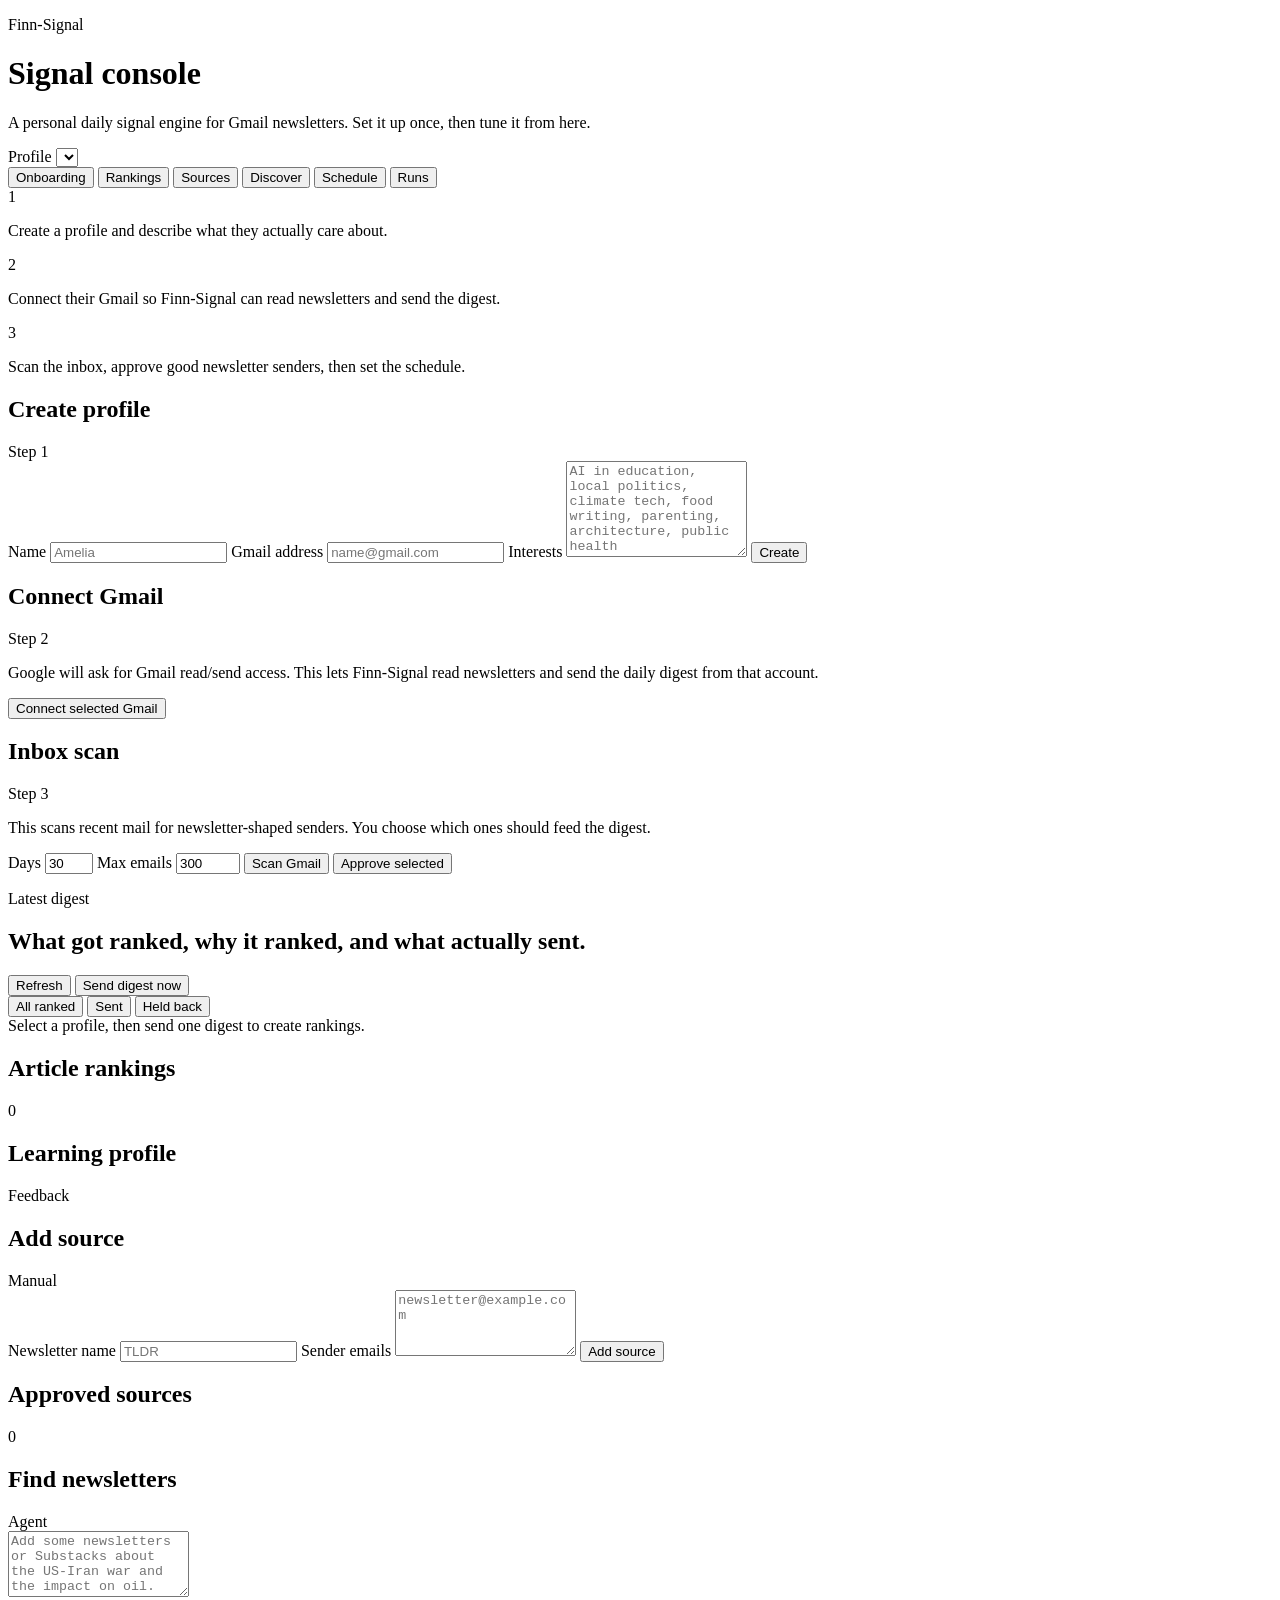
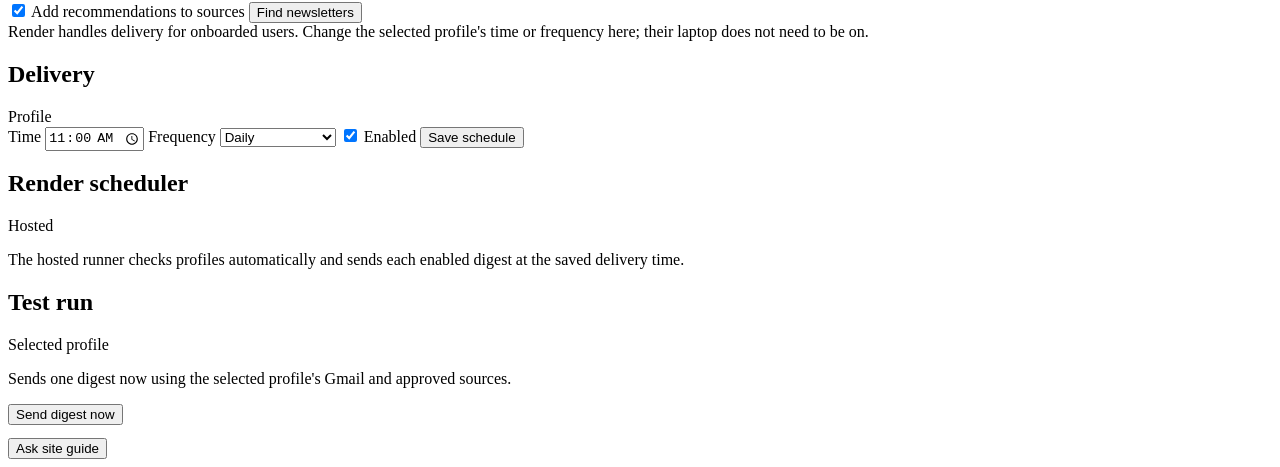
==== web/index.html @ 7964cb54 "Remove local scheduler control" ====
<!doctype html>
<html lang="en">
  <head>
    <meta charset="utf-8">
    <meta name="viewport" content="width=device-width, initial-scale=1">
    <title>Finn-Signal Console</title>
    <link rel="stylesheet" href="/styles.css">
  </head>
  <body>
    <main class="shell">
      <header class="topbar">
        <div>
          <p class="eyebrow">Finn-Signal</p>
          <h1>Signal console</h1>
          <p class="lede">A personal daily signal engine for Gmail newsletters. Set it up once, then tune it from here.</p>
        </div>
        <div class="profile-control">
          <label for="profileSelect">Profile</label>
          <select id="profileSelect"></select>
        </div>
      </header>

      <nav class="tabs" aria-label="Console sections">
        <button class="tab is-active" data-tab="onboarding">Onboarding</button>
        <button class="tab" data-tab="rankings">Rankings</button>
        <button class="tab" data-tab="sources">Sources</button>
        <button class="tab" data-tab="discover">Discover</button>
        <button class="tab" data-tab="schedule">Schedule</button>
        <button class="tab" data-tab="runs">Runs</button>
      </nav>

      <section class="status-strip" id="statusStrip"></section>

      <section class="view is-active" id="onboarding">
        <div class="rail">
          <div class="rail-step">
            <span>1</span>
            <p>Create a profile and describe what they actually care about.</p>
          </div>
          <div class="rail-step">
            <span>2</span>
            <p>Connect their Gmail so Finn-Signal can read newsletters and send the digest.</p>
          </div>
          <div class="rail-step">
            <span>3</span>
            <p>Scan the inbox, approve good newsletter senders, then set the schedule.</p>
          </div>
        </div>

        <div class="grid two">
          <form class="panel" id="profileForm">
            <div class="panel-head">
              <h2>Create profile</h2>
              <span class="step-pill">Step 1</span>
            </div>
            <label>
              Name
              <input name="display_name" autocomplete="name" placeholder="Amelia">
            </label>
            <label>
              Gmail address
              <input name="email" type="email" autocomplete="email" placeholder="name@gmail.com" required>
            </label>
            <label>
              Interests
              <textarea name="interests" rows="6" placeholder="AI in education, local politics, climate tech, food writing, parenting, architecture, public health" required></textarea>
            </label>
            <button type="submit">Create</button>
          </form>

          <div class="panel">
            <div class="panel-head">
              <h2>Connect Gmail</h2>
              <span class="step-pill">Step 2</span>
            </div>
            <p class="quiet">Google will ask for Gmail read/send access. This lets Finn-Signal read newsletters and send the daily digest from that account.</p>
            <button id="connectGmail">Connect selected Gmail</button>
            <div class="result" id="gmailResult"></div>
          </div>
        </div>

        <div class="panel">
          <div class="panel-head">
            <h2>Inbox scan</h2>
            <span class="step-pill">Step 3</span>
          </div>
          <p class="quiet">This scans recent mail for newsletter-shaped senders. You choose which ones should feed the digest.</p>
          <div class="inline-controls">
            <label>
              Days
              <input id="scanDays" type="number" min="7" max="90" value="30">
            </label>
            <label>
              Max emails
              <input id="scanMax" type="number" min="50" max="1000" value="300">
            </label>
            <button id="scanInbox">Scan Gmail</button>
            <button id="importCandidates" class="secondary">Approve selected</button>
          </div>
          <div class="list" id="candidateList"></div>
        </div>
      </section>

      <section class="view" id="rankings">
        <div class="rankings-hero">
          <div>
            <p class="eyebrow">Latest digest</p>
            <h2>What got ranked, why it ranked, and what actually sent.</h2>
          </div>
          <div class="rank-actions">
            <button id="refreshRankings" class="secondary">Refresh</button>
            <button id="rankingSendTest">Send digest now</button>
            <a id="reviewLatestDigest" class="button-link secondary" href="#" target="_blank" rel="noreferrer" hidden>Review feedback</a>
          </div>
        </div>

        <div class="ranking-summary" id="rankingSummary"></div>

        <div class="ranking-toolbar">
          <div class="segmented" aria-label="Ranking filters">
            <button class="segment is-active" data-ranking-filter="all">All ranked</button>
            <button class="segment" data-ranking-filter="sent">Sent</button>
            <button class="segment" data-ranking-filter="held">Held back</button>
          </div>
          <div class="ranking-hint" id="rankingHint">Select a profile, then send one digest to create rankings.</div>
        </div>

        <div class="ranking-layout">
          <section class="panel ranking-panel">
            <div class="panel-head">
              <h2>Article rankings</h2>
              <span class="step-pill" id="rankingCount">0</span>
            </div>
            <div class="list rankings-list" id="rankingList"></div>
          </section>

          <aside class="panel learning-panel">
            <div class="panel-head">
              <h2>Learning profile</h2>
              <span class="step-pill">Feedback</span>
            </div>
            <div class="learning-list" id="learningList"></div>
          </aside>
        </div>
      </section>

      <section class="view" id="sources">
        <div class="grid two">
          <form class="panel" id="manualSourceForm">
            <div class="panel-head">
              <h2>Add source</h2>
              <span class="step-pill">Manual</span>
            </div>
            <label>
              Newsletter name
              <input name="name" placeholder="TLDR">
            </label>
            <label>
              Sender emails
              <textarea name="senders" rows="4" placeholder="newsletter@example.com"></textarea>
            </label>
            <button type="submit">Add source</button>
          </form>

          <div class="panel">
            <div class="panel-head">
              <h2>Approved sources</h2>
              <span id="sourceCount" class="step-pill">0</span>
            </div>
            <div class="list compact" id="sourceList"></div>
          </div>
        </div>
      </section>

      <section class="view" id="discover">
        <div class="panel">
          <div class="panel-head">
            <h2>Find newsletters</h2>
              <span class="step-pill">Agent</span>
          </div>
          <textarea id="discoveryQuery" rows="4" placeholder="Add some newsletters or Substacks about the US-Iran war and the impact on oil."></textarea>
          <div class="inline-controls">
            <label class="checkline">
              <input id="autoAddDiscovery" type="checkbox" checked>
              Add recommendations to sources
            </label>
            <button id="runDiscovery">Find newsletters</button>
          </div>
          <div class="list" id="recommendationList"></div>
        </div>
      </section>

      <section class="view" id="schedule">
        <div class="notice">
          Render handles delivery for onboarded users. Change the selected profile's time or frequency here; their laptop does not need to be on.
        </div>
        <div class="grid two">
          <form class="panel" id="scheduleForm">
            <div class="panel-head">
              <h2>Delivery</h2>
              <span class="step-pill">Profile</span>
            </div>
            <label>
              Time
              <input name="time" type="time" value="11:00">
            </label>
            <label>
              Frequency
              <select name="frequency">
                <option value="daily">Daily</option>
                <option value="weekdays">Weekdays</option>
                <option value="every_other_day">Every other day</option>
                <option value="weekly">Weekly</option>
              </select>
            </label>
            <label class="checkline">
              <input name="enabled" type="checkbox" checked>
              Enabled
            </label>
            <button type="submit">Save schedule</button>
          </form>

          <div class="panel">
            <div class="panel-head">
              <h2>Render scheduler</h2>
              <span id="schedulerPill" class="step-pill">Hosted</span>
            </div>
            <p class="quiet">The hosted runner checks profiles automatically and sends each enabled digest at the saved delivery time.</p>
            <div class="result" id="scheduleResult"></div>
          </div>
        </div>
      </section>

      <section class="view" id="runs">
        <div class="panel">
          <div class="panel-head">
            <h2>Test run</h2>
            <span class="step-pill">Selected profile</span>
          </div>
          <p class="quiet">Sends one digest now using the selected profile's Gmail and approved sources.</p>
          <button id="sendTest">Send digest now</button>
          <pre class="output" id="runOutput"></pre>
        </div>
      </section>
    </main>

    <aside class="guide-widget" id="guideWidget" aria-live="polite">
      <button class="guide-toggle" id="guideToggle" aria-expanded="false" aria-controls="guidePanel">Ask site guide</button>
      <section class="guide-panel" id="guidePanel" hidden>
        <div class="guide-head">
          <div>
            <p class="eyebrow">Site guide</p>
            <h2>Ask where to go next.</h2>
          </div>
          <button class="icon-button secondary" id="guideClose" aria-label="Close help">×</button>
        </div>
        <div class="guide-presets">
          <button class="secondary" data-guide-question="How do I connect Gmail?">Connect Gmail</button>
          <button class="secondary" data-guide-question="Where do I change delivery time?">Change time</button>
          <button class="secondary" data-guide-question="How do I see why an article ranked highly?">Explain rankings</button>
        </div>
        <textarea id="guideQuestion" rows="3" placeholder="Where do I add a newsletter?"></textarea>
        <button id="guideAsk">Ask guide</button>
        <div class="guide-answer" id="guideAnswer"></div>
      </section>
    </aside>

    <script src="/app.js"></script>
  </body>
</html>
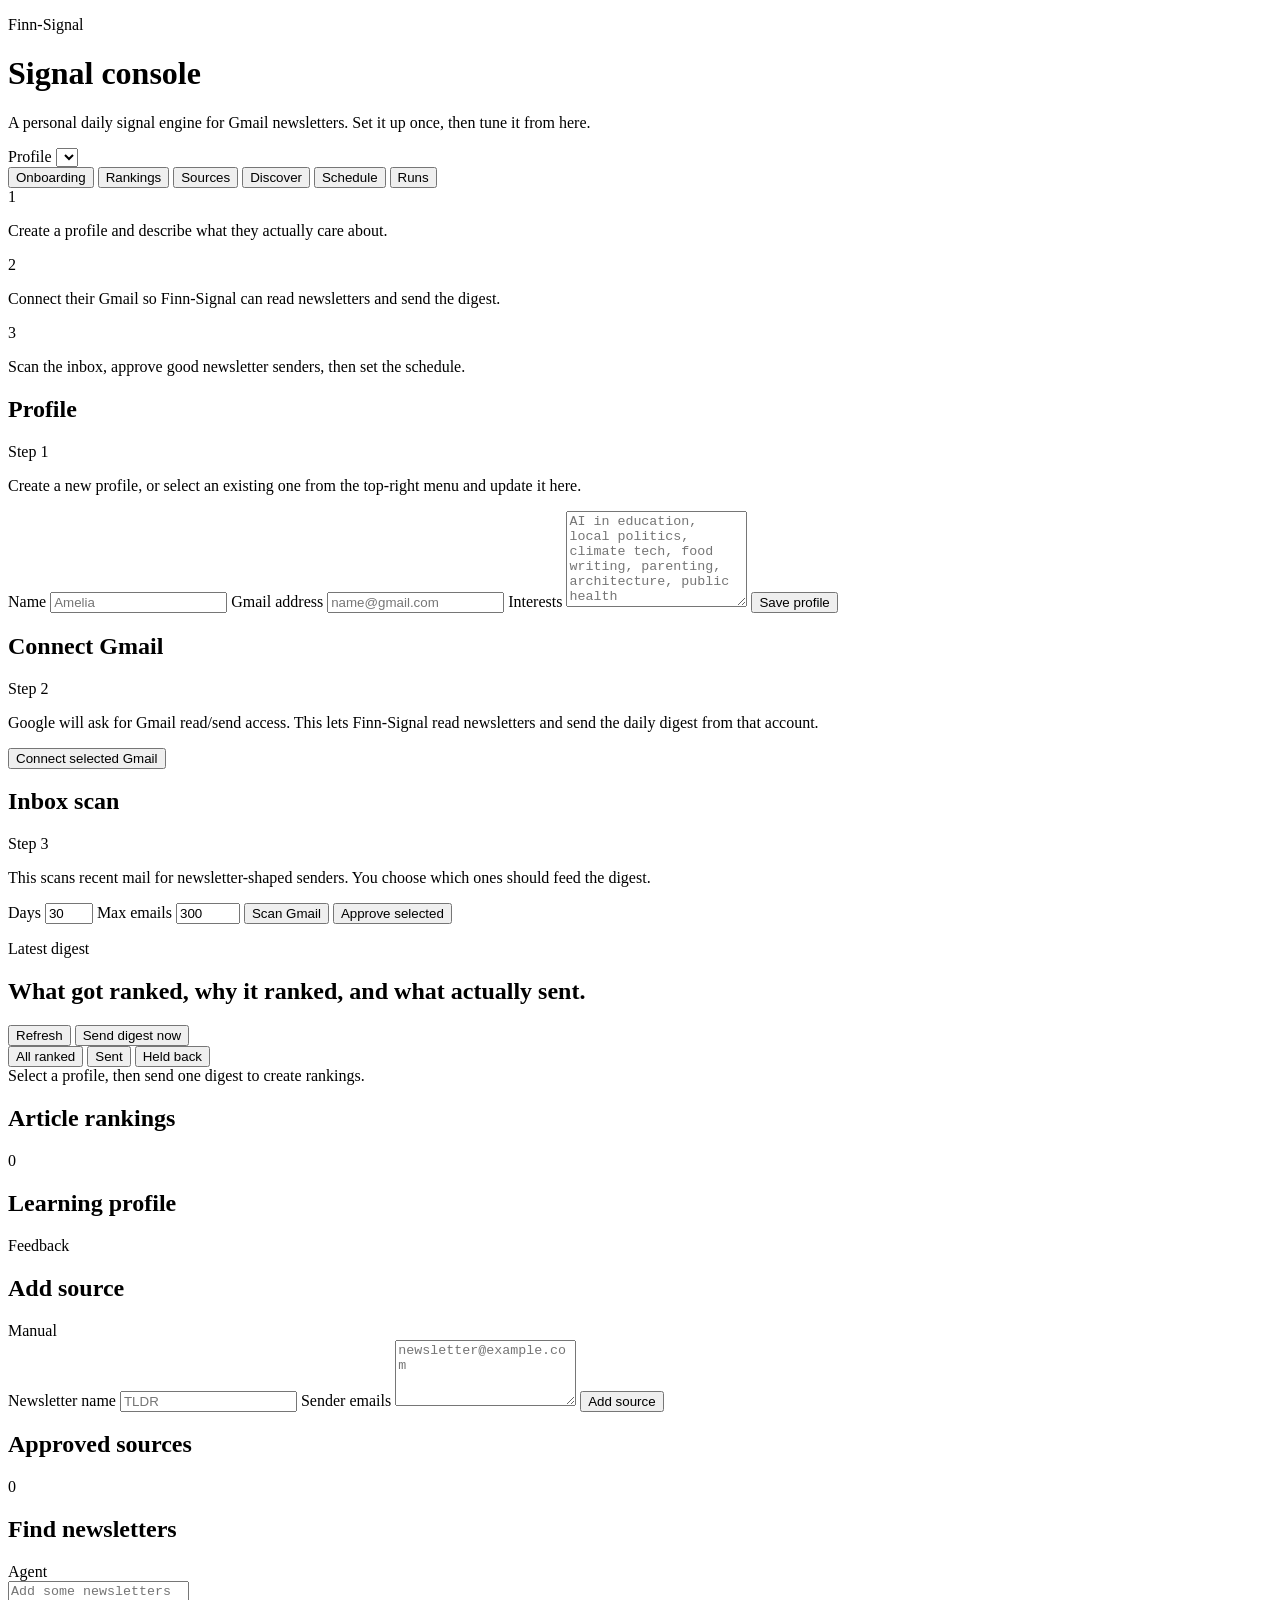
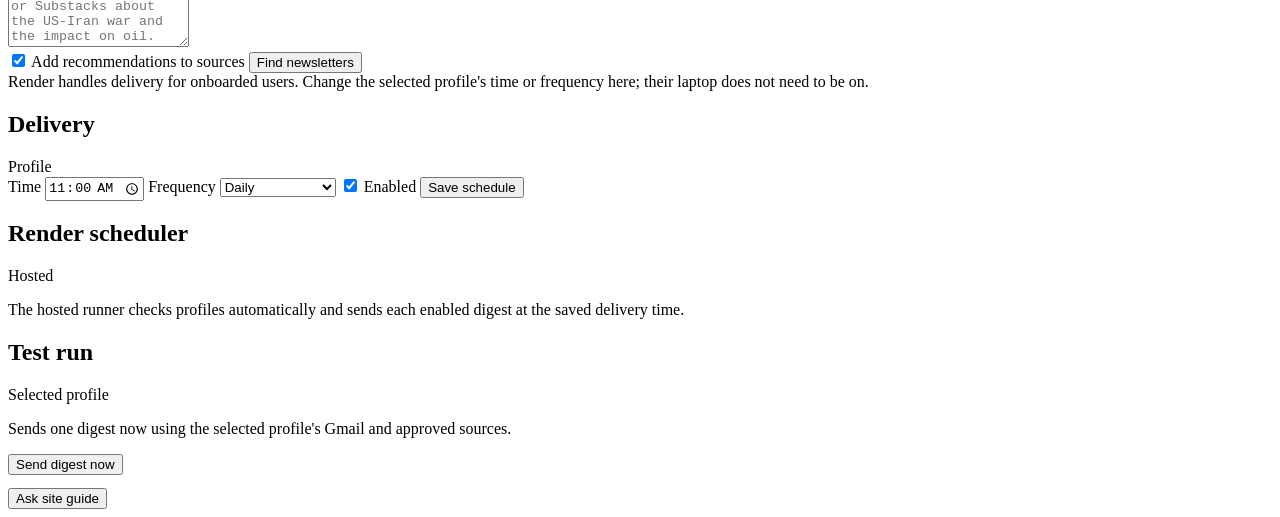
==== commit 916860bd: "Persist profile scheduler state" ====
--- a/web/index.html
+++ b/web/index.html
@@ -50,9 +50,10 @@
         <div class="grid two">
           <form class="panel" id="profileForm">
             <div class="panel-head">
-              <h2>Create profile</h2>
+              <h2>Profile</h2>
               <span class="step-pill">Step 1</span>
             </div>
+            <p class="quiet">Create a new profile, or select an existing one from the top-right menu and update it here.</p>
             <label>
               Name
               <input name="display_name" autocomplete="name" placeholder="Amelia">
@@ -65,7 +66,8 @@
               Interests
               <textarea name="interests" rows="6" placeholder="AI in education, local politics, climate tech, food writing, parenting, architecture, public health" required></textarea>
             </label>
-            <button type="submit">Create</button>
+            <button type="submit">Save profile</button>
+            <div class="result" id="profileResult"></div>
           </form>
 
           <div class="panel">
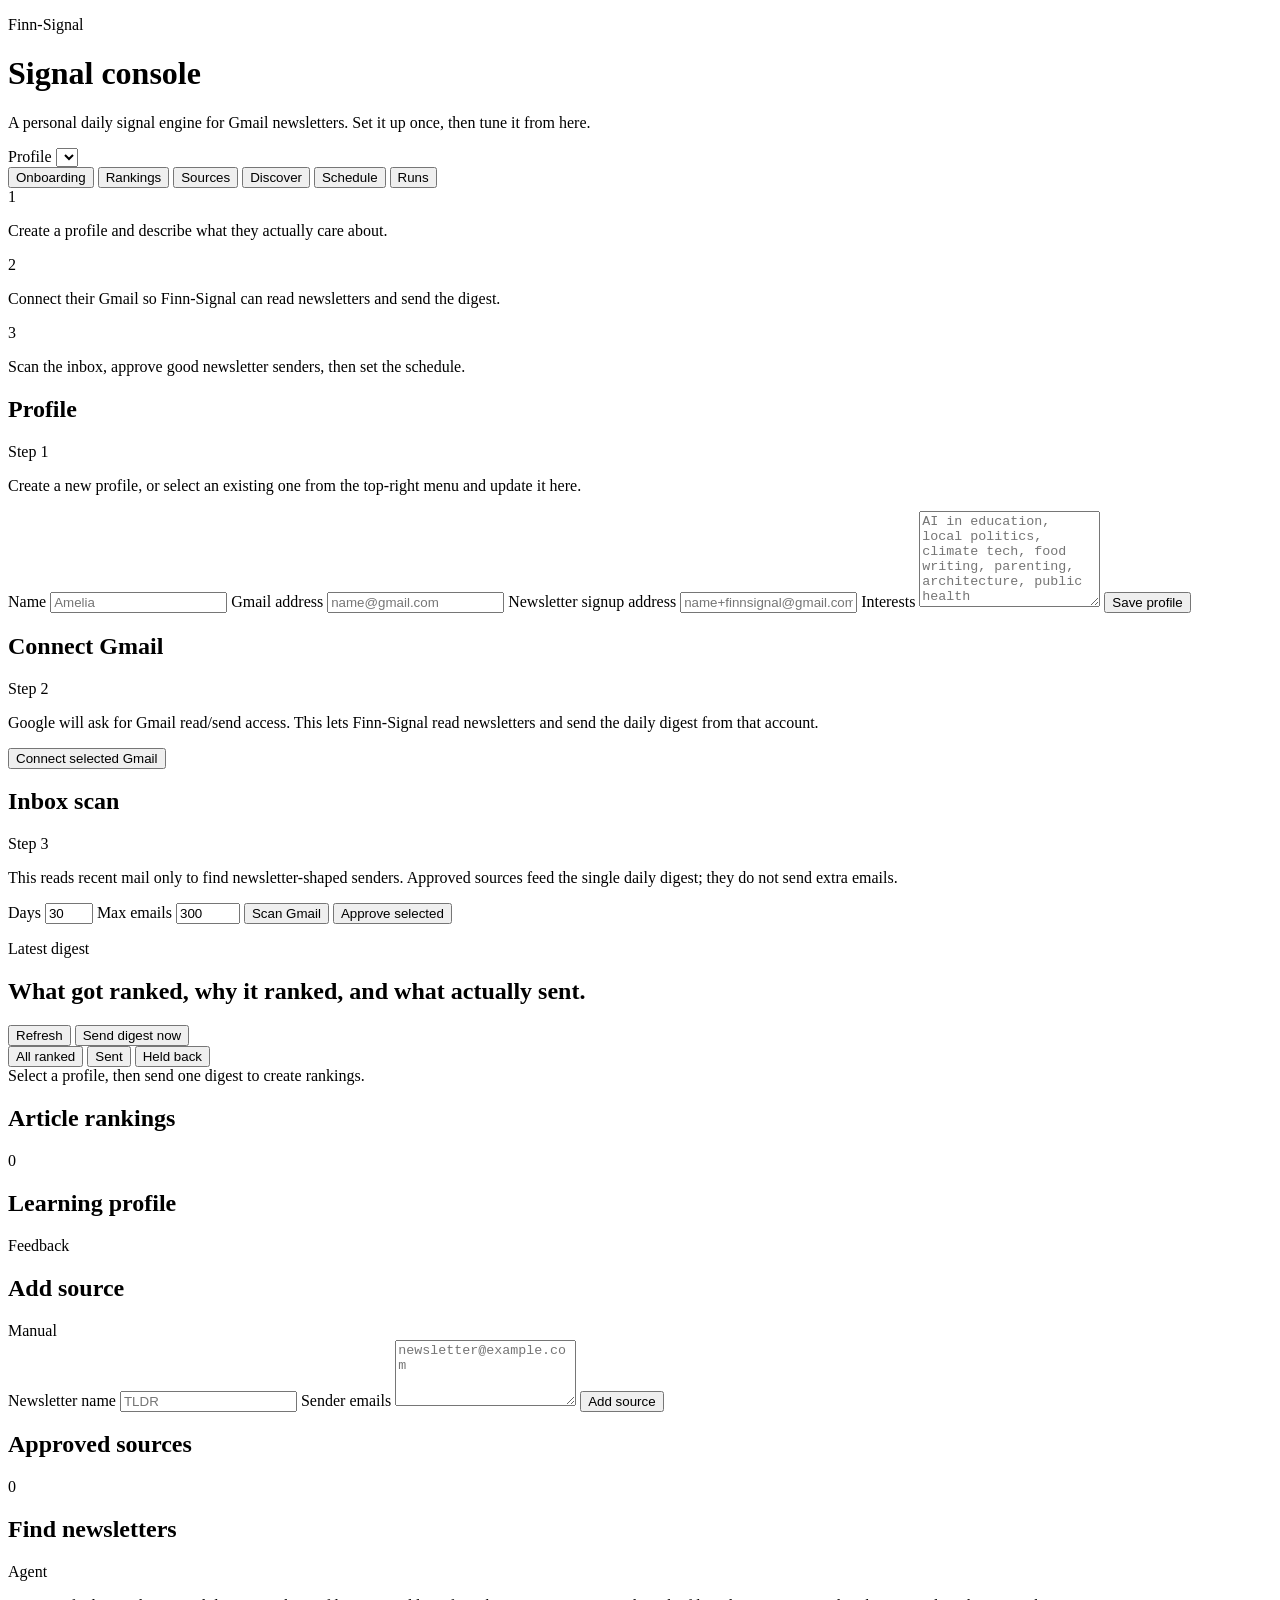
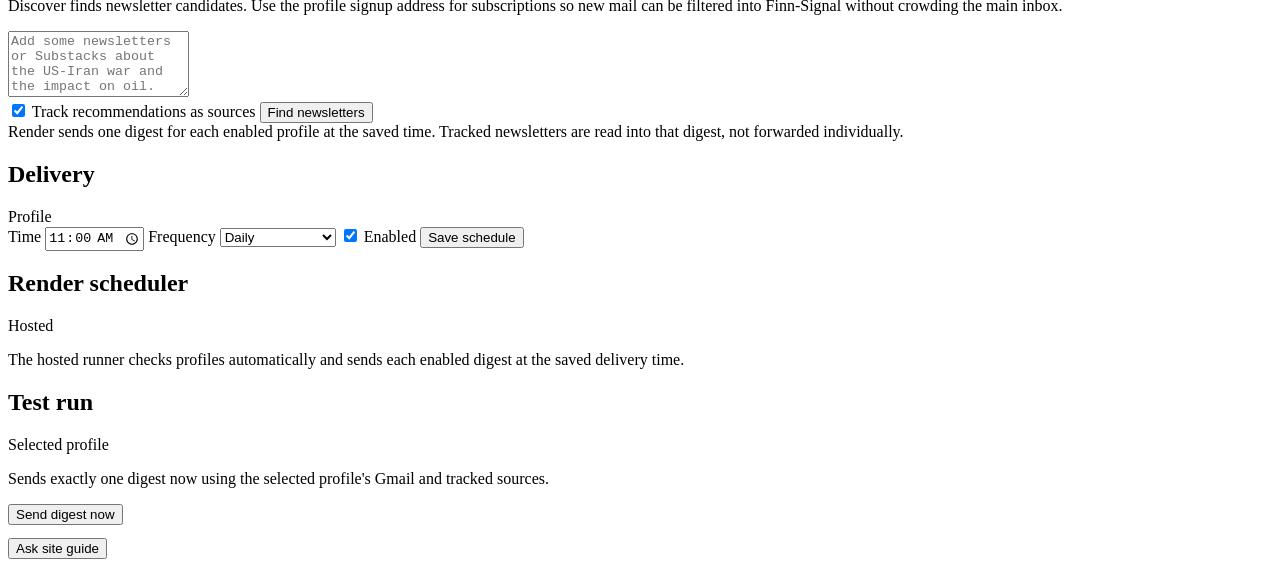
==== commit 7f5c2427: "Add newsletter subscription workflow" ====
--- a/web/index.html
+++ b/web/index.html
@@ -30,6 +30,7 @@
       </nav>
 
       <section class="status-strip" id="statusStrip"></section>
+      <section class="storage-banner" id="storageBanner" hidden></section>
 
       <section class="view is-active" id="onboarding">
         <div class="rail">
@@ -63,6 +64,10 @@
               <input name="email" type="email" autocomplete="email" placeholder="name@gmail.com" required>
             </label>
             <label>
+              Newsletter signup address
+              <input name="subscription_email" type="email" autocomplete="email" placeholder="name+finnsignal@gmail.com">
+            </label>
+            <label>
               Interests
               <textarea name="interests" rows="6" placeholder="AI in education, local politics, climate tech, food writing, parenting, architecture, public health" required></textarea>
             </label>
@@ -86,7 +91,7 @@
             <h2>Inbox scan</h2>
             <span class="step-pill">Step 3</span>
           </div>
-          <p class="quiet">This scans recent mail for newsletter-shaped senders. You choose which ones should feed the digest.</p>
+          <p class="quiet">This reads recent mail only to find newsletter-shaped senders. Approved sources feed the single daily digest; they do not send extra emails.</p>
           <div class="inline-controls">
             <label>
               Days
@@ -180,11 +185,12 @@
             <h2>Find newsletters</h2>
               <span class="step-pill">Agent</span>
           </div>
+          <p class="quiet">Discover finds newsletter candidates. Use the profile signup address for subscriptions so new mail can be filtered into Finn-Signal without crowding the main inbox.</p>
           <textarea id="discoveryQuery" rows="4" placeholder="Add some newsletters or Substacks about the US-Iran war and the impact on oil."></textarea>
           <div class="inline-controls">
             <label class="checkline">
               <input id="autoAddDiscovery" type="checkbox" checked>
-              Add recommendations to sources
+              Track recommendations as sources
             </label>
             <button id="runDiscovery">Find newsletters</button>
           </div>
@@ -194,7 +200,7 @@
 
       <section class="view" id="schedule">
         <div class="notice">
-          Render handles delivery for onboarded users. Change the selected profile's time or frequency here; their laptop does not need to be on.
+          Render sends one digest for each enabled profile at the saved time. Tracked newsletters are read into that digest, not forwarded individually.
         </div>
         <div class="grid two">
           <form class="panel" id="scheduleForm">
@@ -239,7 +245,7 @@
             <h2>Test run</h2>
             <span class="step-pill">Selected profile</span>
           </div>
-          <p class="quiet">Sends one digest now using the selected profile's Gmail and approved sources.</p>
+          <p class="quiet">Sends exactly one digest now using the selected profile's Gmail and tracked sources.</p>
           <button id="sendTest">Send digest now</button>
           <pre class="output" id="runOutput"></pre>
         </div>
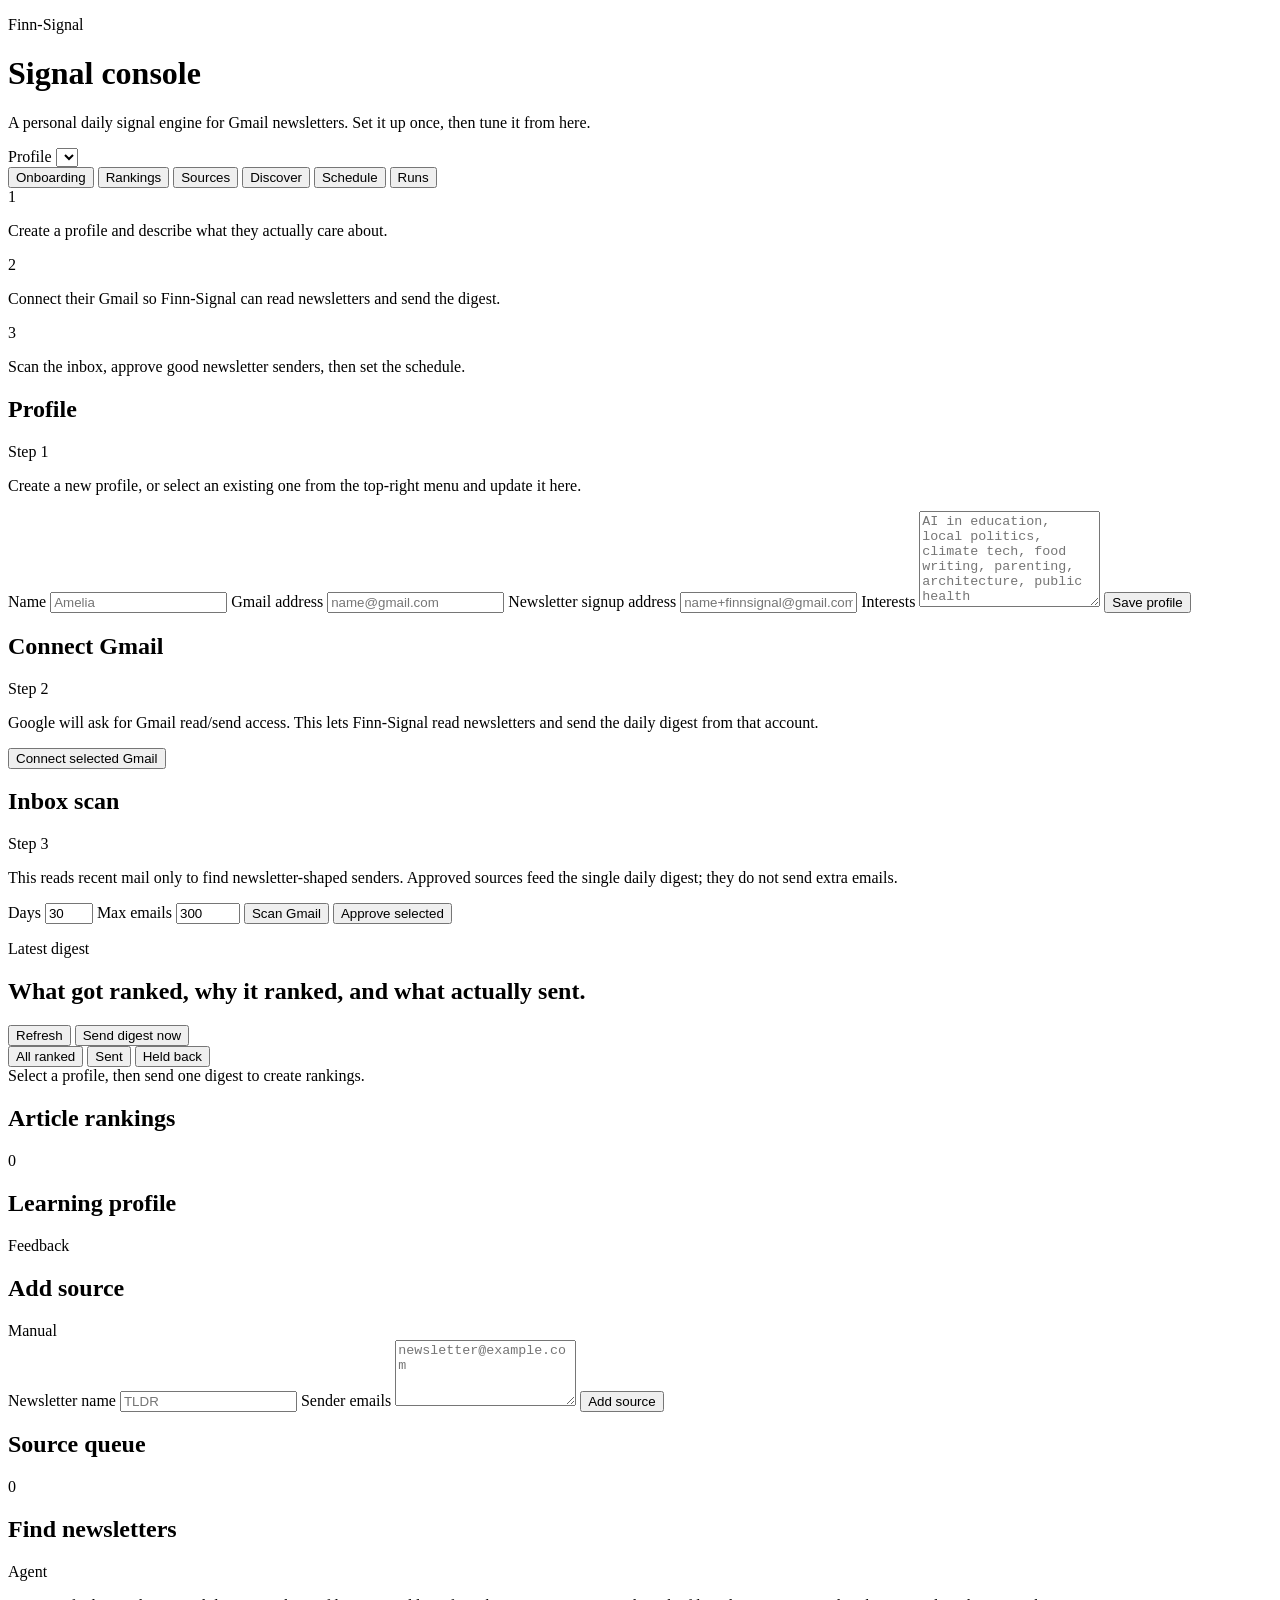
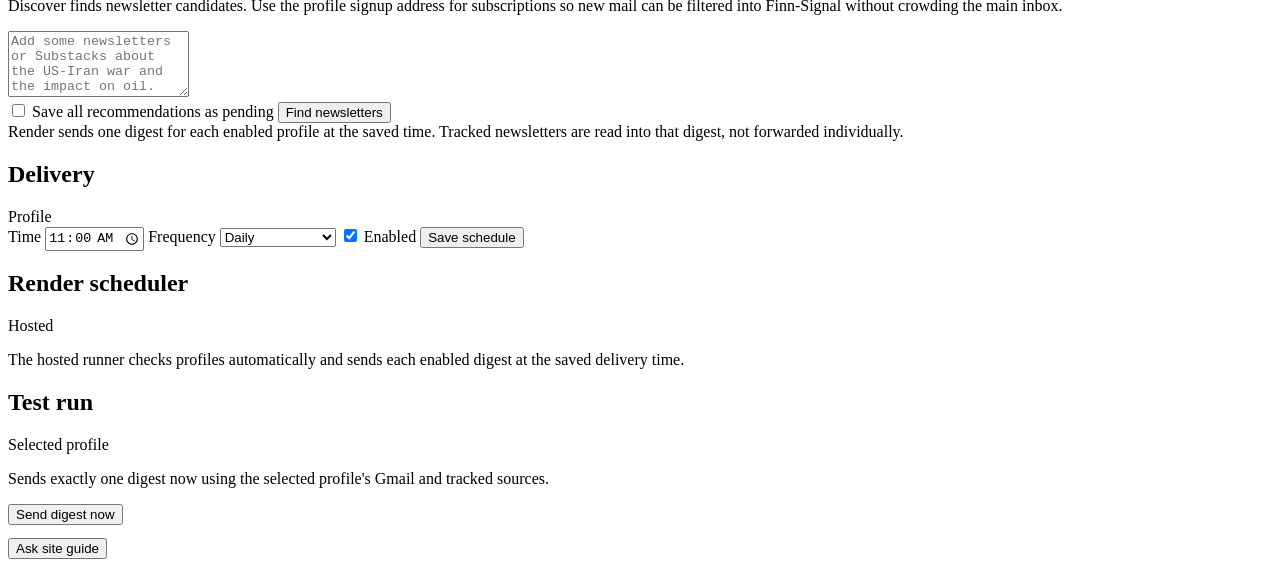
==== commit 403b3328: "Make Discover attempt newsletter signup" ====
--- a/web/index.html
+++ b/web/index.html
@@ -171,7 +171,7 @@
 
           <div class="panel">
             <div class="panel-head">
-              <h2>Approved sources</h2>
+              <h2>Source queue</h2>
               <span id="sourceCount" class="step-pill">0</span>
             </div>
             <div class="list compact" id="sourceList"></div>
@@ -189,8 +189,8 @@
           <textarea id="discoveryQuery" rows="4" placeholder="Add some newsletters or Substacks about the US-Iran war and the impact on oil."></textarea>
           <div class="inline-controls">
             <label class="checkline">
-              <input id="autoAddDiscovery" type="checkbox" checked>
-              Track recommendations as sources
+              <input id="autoAddDiscovery" type="checkbox">
+              Save all recommendations as pending
             </label>
             <button id="runDiscovery">Find newsletters</button>
           </div>
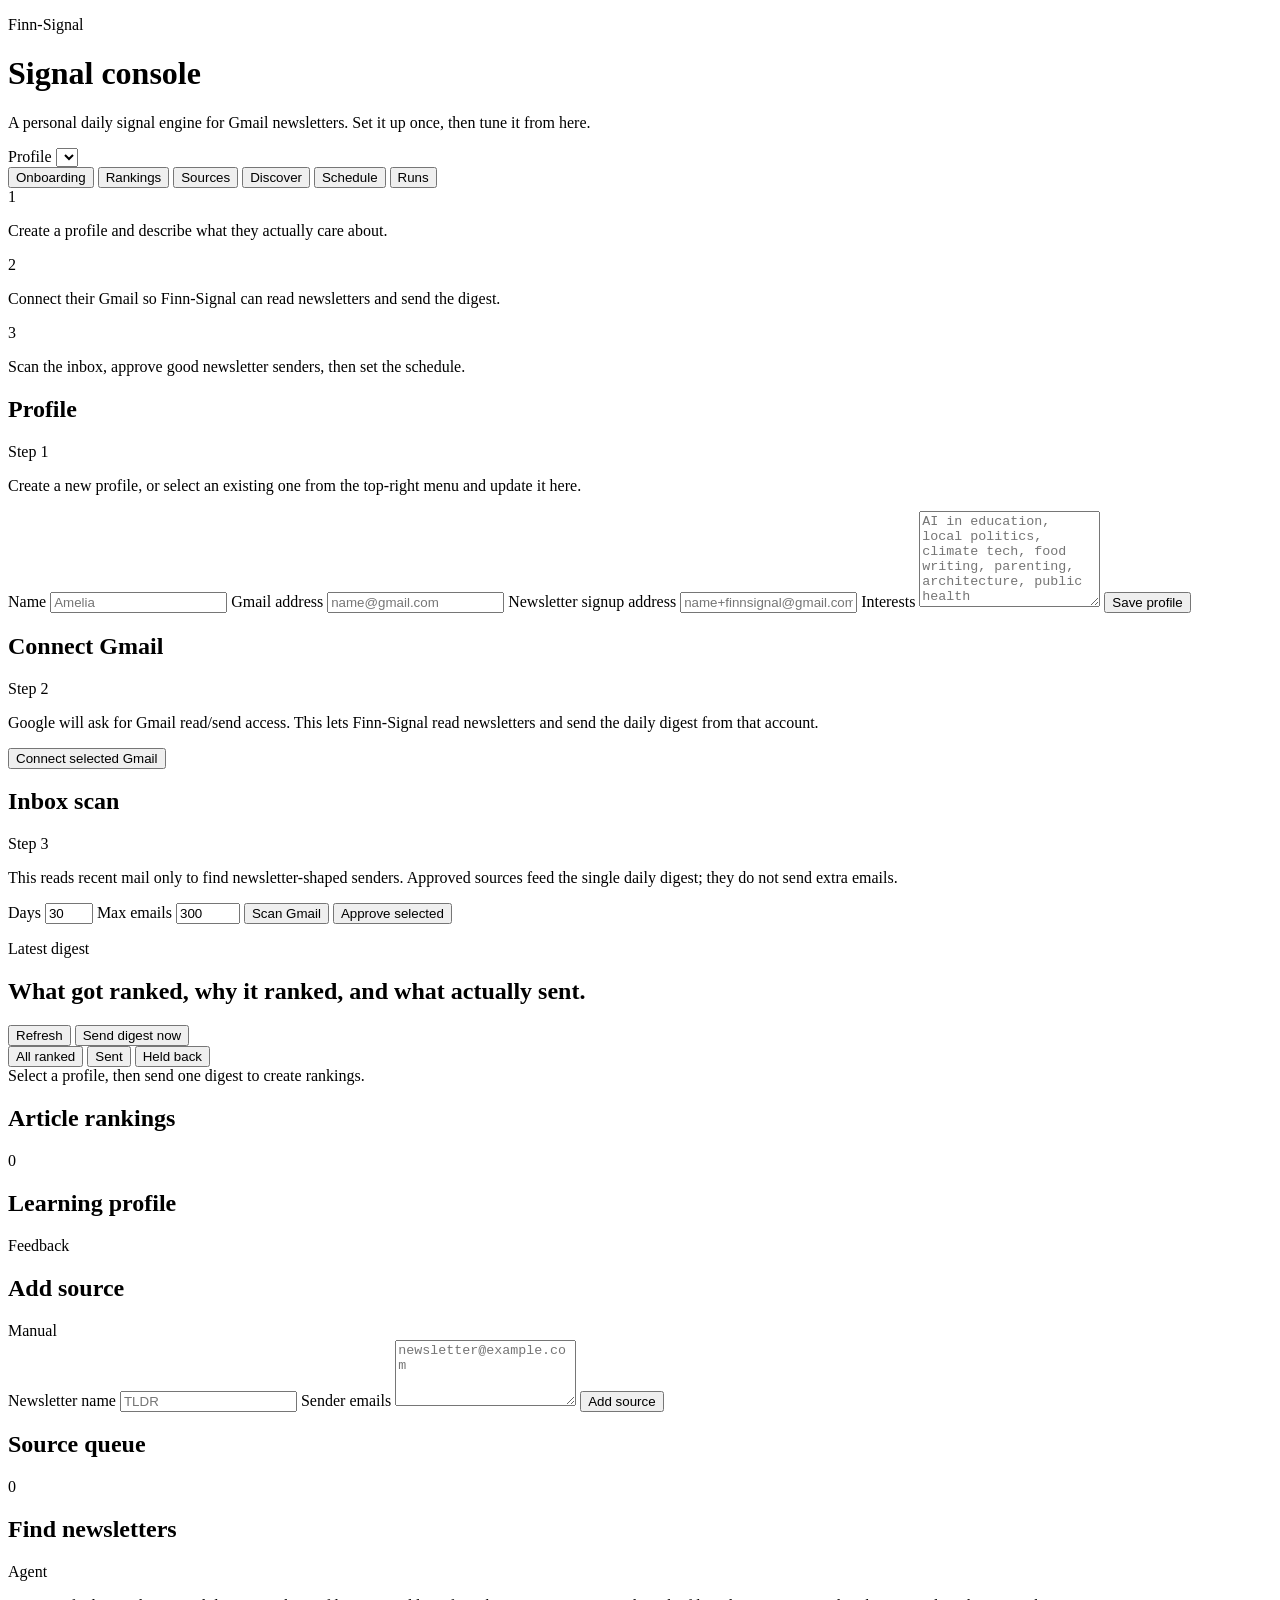
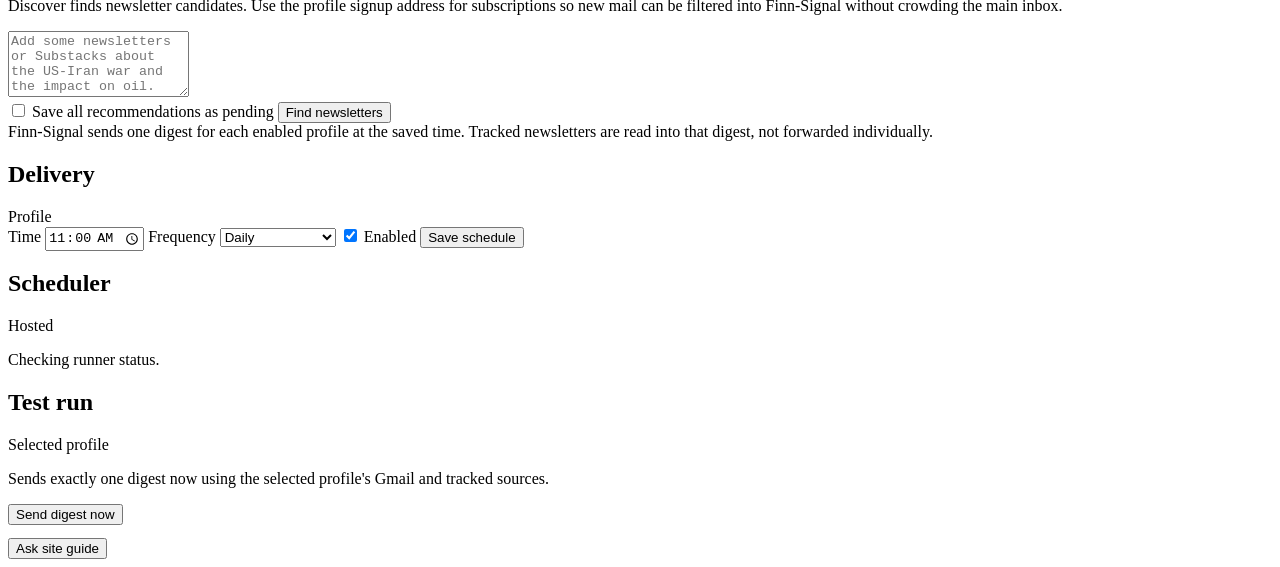
==== commit 410dda85: "Harden hosted scheduler delivery tracking" ====
--- a/web/index.html
+++ b/web/index.html
@@ -200,7 +200,7 @@
 
       <section class="view" id="schedule">
         <div class="notice">
-          Render sends one digest for each enabled profile at the saved time. Tracked newsletters are read into that digest, not forwarded individually.
+          Finn-Signal sends one digest for each enabled profile at the saved time. Tracked newsletters are read into that digest, not forwarded individually.
         </div>
         <div class="grid two">
           <form class="panel" id="scheduleForm">
@@ -230,10 +230,10 @@
 
           <div class="panel">
             <div class="panel-head">
-              <h2>Render scheduler</h2>
+              <h2>Scheduler</h2>
               <span id="schedulerPill" class="step-pill">Hosted</span>
             </div>
-            <p class="quiet">The hosted runner checks profiles automatically and sends each enabled digest at the saved delivery time.</p>
+            <p class="quiet" id="schedulerDetails">Checking runner status.</p>
             <div class="result" id="scheduleResult"></div>
           </div>
         </div>
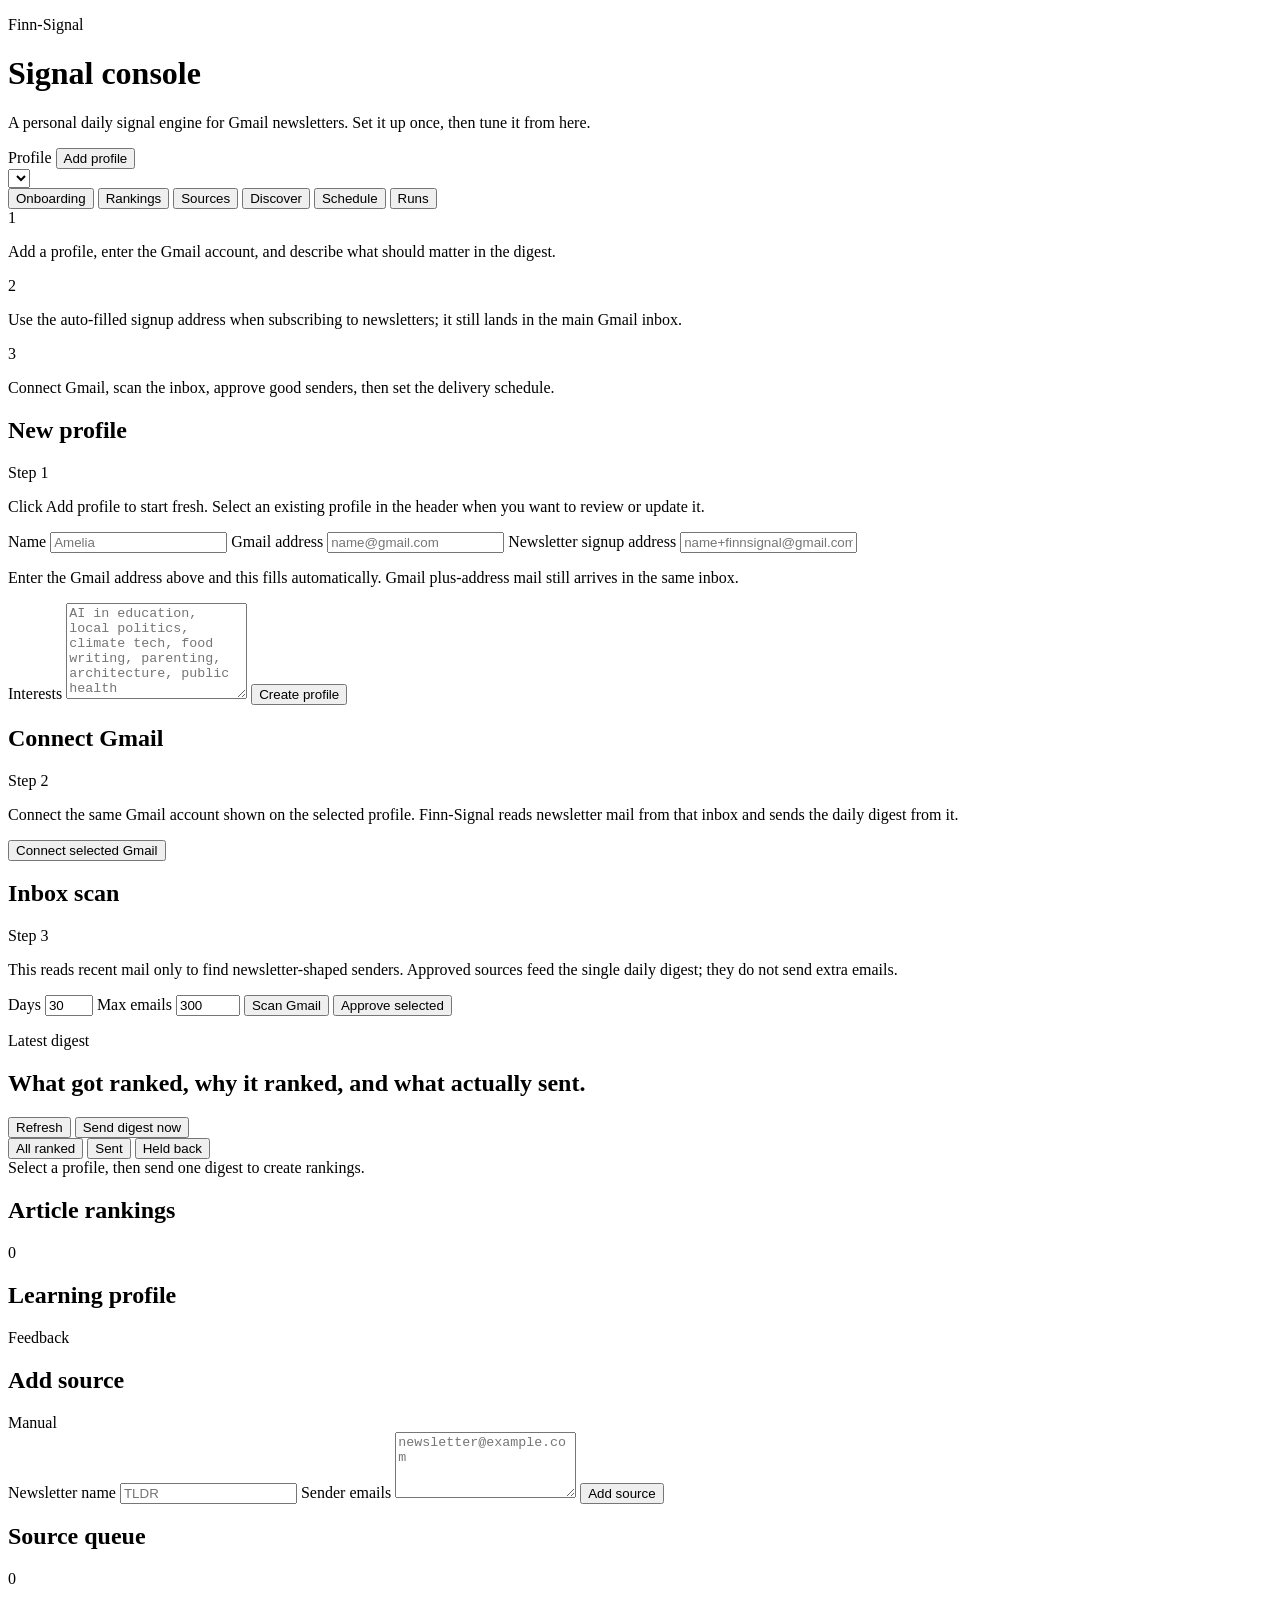
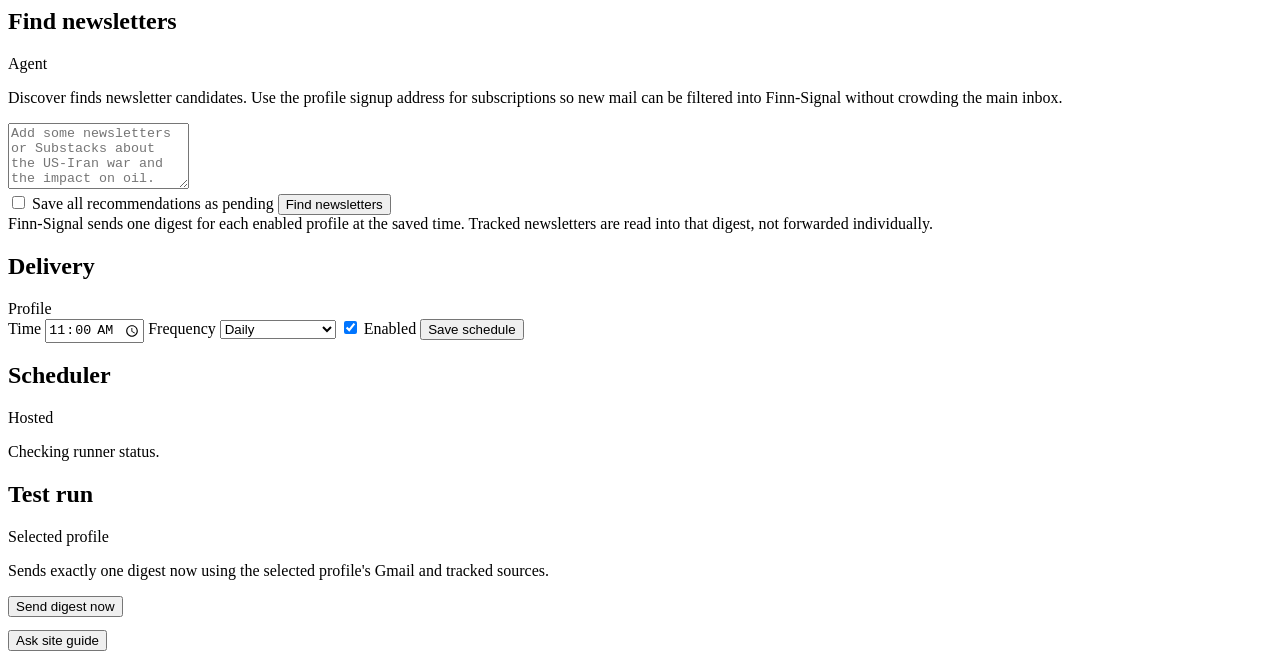
==== commit 5a83e485: "Clarify onboarding and profile creation" ====
--- a/web/index.html
+++ b/web/index.html
@@ -15,7 +15,10 @@
           <p class="lede">A personal daily signal engine for Gmail newsletters. Set it up once, then tune it from here.</p>
         </div>
         <div class="profile-control">
-          <label for="profileSelect">Profile</label>
+          <div class="profile-control-head">
+            <label for="profileSelect">Profile</label>
+            <button id="addProfile" class="secondary" type="button">Add profile</button>
+          </div>
           <select id="profileSelect"></select>
         </div>
       </header>
@@ -36,25 +39,25 @@
         <div class="rail">
           <div class="rail-step">
             <span>1</span>
-            <p>Create a profile and describe what they actually care about.</p>
+            <p>Add a profile, enter the Gmail account, and describe what should matter in the digest.</p>
           </div>
           <div class="rail-step">
             <span>2</span>
-            <p>Connect their Gmail so Finn-Signal can read newsletters and send the digest.</p>
+            <p>Use the auto-filled signup address when subscribing to newsletters; it still lands in the main Gmail inbox.</p>
           </div>
           <div class="rail-step">
             <span>3</span>
-            <p>Scan the inbox, approve good newsletter senders, then set the schedule.</p>
+            <p>Connect Gmail, scan the inbox, approve good senders, then set the delivery schedule.</p>
           </div>
         </div>
 
         <div class="grid two">
           <form class="panel" id="profileForm">
             <div class="panel-head">
-              <h2>Profile</h2>
+              <h2 id="profileFormTitle">New profile</h2>
               <span class="step-pill">Step 1</span>
             </div>
-            <p class="quiet">Create a new profile, or select an existing one from the top-right menu and update it here.</p>
+            <p class="quiet">Click Add profile to start fresh. Select an existing profile in the header when you want to review or update it.</p>
             <label>
               Name
               <input name="display_name" autocomplete="name" placeholder="Amelia">
@@ -65,13 +68,14 @@
             </label>
             <label>
               Newsletter signup address
-              <input name="subscription_email" type="email" autocomplete="email" placeholder="name+finnsignal@gmail.com">
-            </label>
+              <input name="subscription_email" type="email" autocomplete="email" placeholder="name+finnsignal@gmail.com" aria-describedby="subscriptionEmailHelp">
+            </label>
+            <p class="field-help" id="subscriptionEmailHelp">Enter the Gmail address above and this fills automatically. Gmail plus-address mail still arrives in the same inbox.</p>
             <label>
               Interests
               <textarea name="interests" rows="6" placeholder="AI in education, local politics, climate tech, food writing, parenting, architecture, public health" required></textarea>
             </label>
-            <button type="submit">Save profile</button>
+            <button id="profileSubmit" type="submit">Create profile</button>
             <div class="result" id="profileResult"></div>
           </form>
 
@@ -80,7 +84,7 @@
               <h2>Connect Gmail</h2>
               <span class="step-pill">Step 2</span>
             </div>
-            <p class="quiet">Google will ask for Gmail read/send access. This lets Finn-Signal read newsletters and send the daily digest from that account.</p>
+            <p class="quiet">Connect the same Gmail account shown on the selected profile. Finn-Signal reads newsletter mail from that inbox and sends the daily digest from it.</p>
             <button id="connectGmail">Connect selected Gmail</button>
             <div class="result" id="gmailResult"></div>
           </div>
@@ -174,6 +178,7 @@
               <h2>Source queue</h2>
               <span id="sourceCount" class="step-pill">0</span>
             </div>
+            <div class="segmented source-filter" id="sourceFilter" aria-label="Source status filter"></div>
             <div class="list compact" id="sourceList"></div>
           </div>
         </div>
